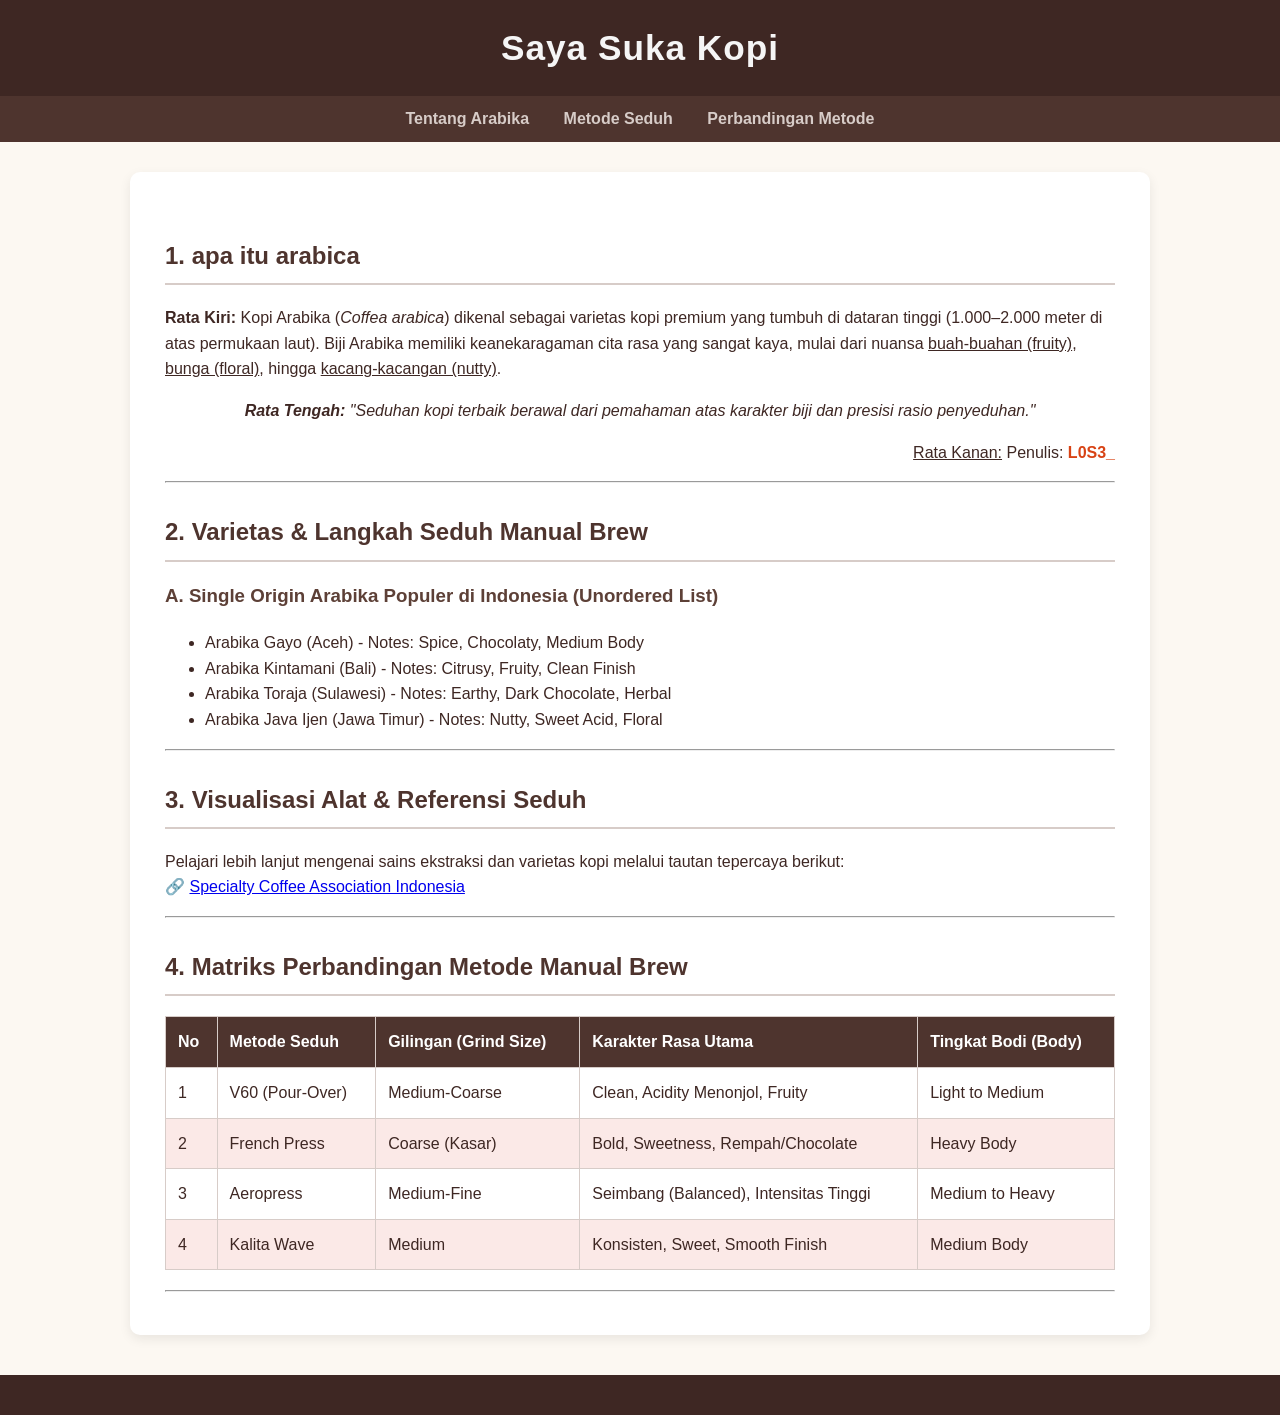
==== Julius.html @ 0a08ff6e "belajar html ceunah" ====
<!DOCTYPE html>
<html lang="id">
<head>
    <meta charset="UTF-8">
    <meta name="viewport" content="width=device-width, initial-scale=1.0">
    <title>Eksplorasi Kopi Arabika & Manual Brew</title>
    <style>
        body {
            font-family: 'Segoe UI', Tahoma, Geneva, Verdana, sans-serif;
            line-height: 1.6;
            margin: 0;
            padding: 0;
            background-color: #fcf8f2;
            color: #3e2723;
        }

        header {
            background-color: #3e2723;
            color: #f5f5f5;
            padding: 20px 0;
            text-align: center;
            box-shadow: 0 2px 5px rgba(0,0,0,0.2);
        }

        header h1 {
            margin: 0;
            font-size: 2.2em;
            letter-spacing: 1px;
        }

        nav {
            background-color: #4e342e;
            padding: 10px 0;
        }

        nav ul {
            list-style-type: none;
            margin: 0;
            padding: 0;
            text-align: center;
        }

        nav ul li {
            display: inline;
            margin: 0 15px;
        }

        nav ul li a {
            color: #d7ccc8;
            text-decoration: none;
            font-weight: bold;
            transition: color 0.3s;
        }

        nav ul li a:hover {
            color: #ffffff;
            text-decoration: underline;
        }

        .container {
            max-width: 950px;
            margin: 30px auto;
            background: #ffffff;
            padding: 35px;
            border-radius: 10px;
            box-shadow: 0 4px 12px rgba(0,0,0,0.08);
        }

        h2 {
            color: #4e342e;
            border-bottom: 2px solid #d7ccc8;
            padding-bottom: 8px;
            margin-top: 30px;
        }

        h3 {
            color: #5d4037;
        }

        .align-left { text-align: left; }
        .align-center { text-align: center; }
        .align-right { text-align: right; }

        .highlight {
            color: #d84315;
            font-weight: bold;
        }

        .info-box {
            background-color: #efebe9;
            border-left: 5px solid #8d6e63;
            padding: 15px;
            margin: 20px 0;
            border-radius: 4px;
        }

        table {
            width: 100%;
            border-collapse: collapse;
            margin: 20px 0;
        }

        table, th, td {
            border: 1px solid #d7ccc8;
        }

        th, td {
            padding: 12px;
            text-align: left;
        }

        th {
            background-color: #4e342e;
            color: white;
        }

        tr:nth-child(even) {
            background-color: #fbe9e7;
        }

        /* Images */
        img {
            max-width: 100%;
            height: auto;
            border-radius: 8px;
            display: block;
            margin: 20px auto;
        }

        /* Forms */
        .form-group {
            margin-bottom: 15px;
        }

        .form-group label {
            display: block;
            font-weight: bold;
            margin-bottom: 5px;
        }

        .form-group input, .form-group select, .form-group textarea {
            width: 100%;
            padding: 10px;
            border: 1px solid #bcaaa4;
            border-radius: 5px;
            box-sizing: border-box;
        }

        button {
            background-color: #6d4c41;
            color: white;
            border: none;
            padding: 12px 25px;
            border-radius: 5px;
            cursor: pointer;
            font-weight: bold;
            font-size: 1em;
        }

        button:hover {
            background-color: #4e342e;
        }

        footer {
            text-align: center;
            padding: 20px;
            background-color: #3e2723;
            color: #d7ccc8;
            margin-top: 40px;
        }
    </style>
</head>
<body>

    <!-- Header Website -->
    <header>
        <h1>Saya Suka Kopi</h1>
    </header>

    <!-- Menu Navigasi (Navbar) -->
    <nav>
        <ul>
            <li><a href="#tentang">Tentang Arabika</a></li>
            <li><a href="#metode">Metode Seduh</a></li>
            <li><a href="#perbandingan">Perbandingan Metode</a></li>
        </ul>
    </nav>

    <div class="container">

        <!-- Section 1: Paragraph & Formatting -->
        <section id="tentang">
            <h2>1. apa itu arabica</h2>

            <p class="align-left">
                <b>Rata Kiri:</b> Kopi Arabika (<i>Coffea arabica</i>) dikenal sebagai varietas kopi premium yang tumbuh di dataran tinggi (1.000–2.000 meter di atas permukaan laut). Biji Arabika memiliki keanekaragaman cita rasa yang sangat kaya, mulai dari nuansa <u>buah-buahan (fruity)</u>, <u>bunga (floral)</u>, hingga <u>kacang-kacangan (nutty)</u>.
            </p>

            <p class="align-center">
                <i><b>Rata Tengah:</b> "Seduhan kopi terbaik berawal dari pemahaman atas karakter biji dan presisi rasio penyeduhan."</i>
            </p>

            <p class="align-right">
                <u>Rata Kanan:</u> Penulis: <span class="highlight">L0S3_</span>
            </p>
        </section>

        <hr>

        <section id="metode">
            <h2>2. Varietas & Langkah Seduh Manual Brew</h2>

            <h3>A. Single Origin Arabika Populer di Indonesia (Unordered List)</h3>
            <ul>
                <li>Arabika Gayo (Aceh) - Notes: Spice, Chocolaty, Medium Body</li>
                <li>Arabika Kintamani (Bali) - Notes: Citrusy, Fruity, Clean Finish</li>
                <li>Arabika Toraja (Sulawesi) - Notes: Earthy, Dark Chocolate, Herbal</li>
                <li>Arabika Java Ijen (Jawa Timur) - Notes: Nutty, Sweet Acid, Floral</li>
            </ul>
        </section>

        <hr>

        <section id="galeri">
            <h2>3. Visualisasi Alat & Referensi Seduh</h2>
            <p>
                Pelajari lebih lanjut mengenai sains ekstraksi dan varietas kopi melalui tautan tepercaya berikut:
                <br>
                🔗 <a href="https://specialtycoffee.id/" target="_blank" rel="noopener">Specialty Coffee Association Indonesia</a>
            </p>
        </section>

        <hr>

        <!-- Section 4: Table -->
        <section id="perbandingan">
            <h2>4. Matriks Perbandingan Metode Manual Brew</h2>
            <table>
                <thead>
                    <tr>
                        <th>No</th>
                        <th>Metode Seduh</th>
                        <th>Gilingan (Grind Size)</th>
                        <th>Karakter Rasa Utama</th>
                        <th>Tingkat Bodi (Body)</th>
                    </tr>
                </thead>
                <tbody>
                    <tr>
                        <td>1</td>
                        <td>V60 (Pour-Over)</td>
                        <td>Medium-Coarse</td>
                        <td>Clean, Acidity Menonjol, Fruity</td>
                        <td>Light to Medium</td>
                    </tr>
                    <tr>
                        <td>2</td>
                        <td>French Press</td>
                        <td>Coarse (Kasar)</td>
                        <td>Bold, Sweetness, Rempah/Chocolate</td>
                        <td>Heavy Body</td>
                    </tr>
                    <tr>
                        <td>3</td>
                        <td>Aeropress</td>
                        <td>Medium-Fine</td>
                        <td>Seimbang (Balanced), Intensitas Tinggi</td>
                        <td>Medium to Heavy</td>
                    </tr>
                    <tr>
                        <td>4</td>
                        <td>Kalita Wave</td>
                        <td>Medium</td>
                        <td>Konsisten, Sweet, Smooth Finish</td>
                        <td>Medium Body</td>
                    </tr>
                </tbody>
            </table>
        </section>

        <hr>

    </div>

    <footer>
    </footer>

</body>
</html>
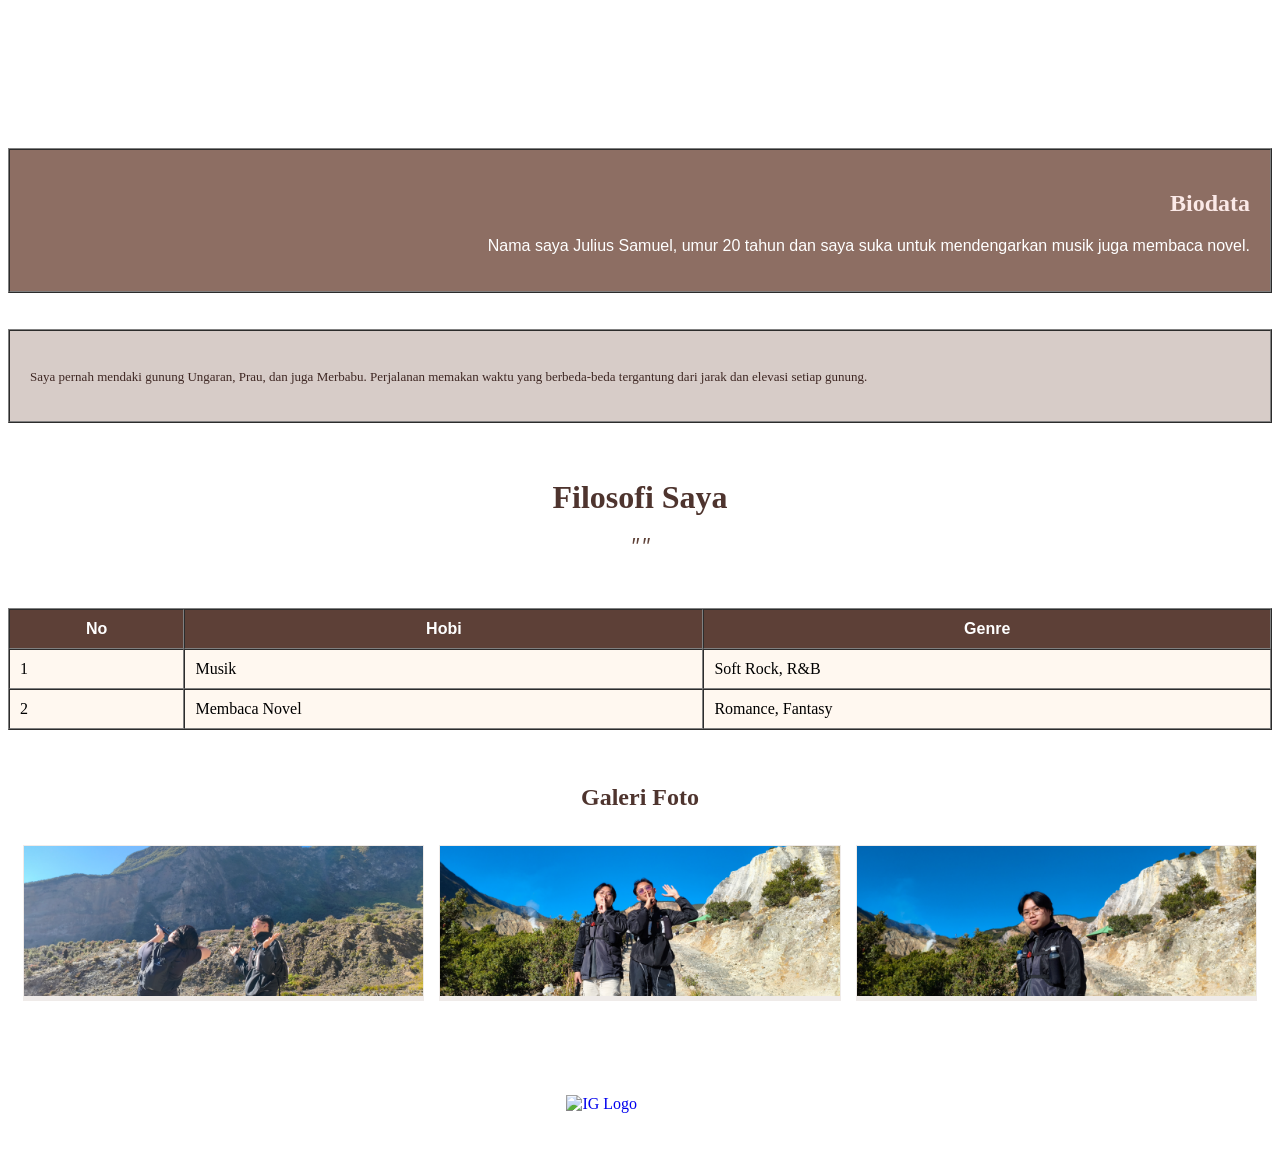
==== commit 23f91cc8: "Commit Pertama" ====
--- a/Julius.html
+++ b/Julius.html
@@ -2,288 +2,101 @@
 <html lang="id">
 <head>
     <meta charset="UTF-8">
-    <meta name="viewport" content="width=device-width, initial-scale=1.0">
-    <title>Eksplorasi Kopi Arabika & Manual Brew</title>
-    <style>
-        body {
-            font-family: 'Segoe UI', Tahoma, Geneva, Verdana, sans-serif;
-            line-height: 1.6;
-            margin: 0;
-            padding: 0;
-            background-color: #fcf8f2;
-            color: #3e2723;
-        }
+    <title>Halaman HTML Murni</title>
+</head>
+<background="https://images.unsplash.com/photo-1546484475-7f7bd55792da?auto=format&fit=crop&w=1920&q=80">
+<body>
+    <table width="100%" style="background-image: url('https://encrypted-tbn0.gstatic.com/images?q=tbn:ANd9GcQcLlZASAluCY5A7PmuE_2X5GgvXT9qrw0msVXL5q6jjtVIYlHML7GnTy8i&s=10'); background-size: cover; background-position: center;" height="100" border="0">
+        <tr>
+            <td align="center">
+                <h1><font color="#ffffff" face="Georgia" size="7">Tentang Saya</font></h1>
+            </td>
+        </tr>
+    </table>
 
-        header {
-            background-color: #3e2723;
-            color: #f5f5f5;
-            padding: 20px 0;
-            text-align: center;
-            box-shadow: 0 2px 5px rgba(0,0,0,0.2);
-        }
+    <br><br>
 
-        header h1 {
-            margin: 0;
-            font-size: 2.2em;
-            letter-spacing: 1px;
-        }
+    <table width="100%" bgcolor="#8d6e63" border="1" cellpadding="20" cellspacing="0">
+        <tr>
+            <td align="right">
+                <h2><font color="#fbe9e7" face="Trebuchet MS" size="5">Biodata</font></h2>
+                <p><font color="#ffffff" face="Arial" size="3">
+                    Nama saya Julius Samuel, umur 20 tahun dan saya suka untuk mendengarkan musik juga membaca novel.
+                </font></p>
+            </td>
+        </tr>
+    </table>
 
-        nav {
-            background-color: #4e342e;
-            padding: 10px 0;
-        }
+    <br><br>
 
-        nav ul {
-            list-style-type: none;
-            margin: 0;
-            padding: 0;
-            text-align: center;
-        }
+    <table width="100%" bgcolor="#d7ccc8" border="1" cellpadding="20" cellspacing="0">
+        <tr>
+            <td align="left">
+                <p><font color="#3e2723" face="Verdana" size="2">
+                    Saya pernah mendaki gunung Ungaran, Prau, dan juga Merbabu. Perjalanan memakan waktu yang berbeda-beda tergantung dari jarak dan elevasi setiap gunung.
+                </font></p>
+            </td>
+        </tr>
+    </table>
 
-        nav ul li {
-            display: inline;
-            margin: 0 15px;
-        }
+    <br><br>
 
-        nav ul li a {
-            color: #d7ccc8;
-            text-decoration: none;
-            font-weight: bold;
-            transition: color 0.3s;
-        }
-
-        nav ul li a:hover {
-            color: #ffffff;
-            text-decoration: underline;
-        }
-
-        .container {
-            max-width: 950px;
-            margin: 30px auto;
-            background: #ffffff;
-            padding: 35px;
-            border-radius: 10px;
-            box-shadow: 0 4px 12px rgba(0,0,0,0.08);
-        }
-
-        h2 {
-            color: #4e342e;
-            border-bottom: 2px solid #d7ccc8;
-            padding-bottom: 8px;
-            margin-top: 30px;
-        }
-
-        h3 {
-            color: #5d4037;
-        }
-
-        .align-left { text-align: left; }
-        .align-center { text-align: center; }
-        .align-right { text-align: right; }
-
-        .highlight {
-            color: #d84315;
-            font-weight: bold;
-        }
-
-        .info-box {
-            background-color: #efebe9;
-            border-left: 5px solid #8d6e63;
-            padding: 15px;
-            margin: 20px 0;
-            border-radius: 4px;
-        }
-
-        table {
-            width: 100%;
-            border-collapse: collapse;
-            margin: 20px 0;
-        }
-
-        table, th, td {
-            border: 1px solid #d7ccc8;
-        }
-
-        th, td {
-            padding: 12px;
-            text-align: left;
-        }
-
-        th {
-            background-color: #4e342e;
-            color: white;
-        }
-
-        tr:nth-child(even) {
-            background-color: #fbe9e7;
-        }
-
-        /* Images */
-        img {
-            max-width: 100%;
-            height: auto;
-            border-radius: 8px;
-            display: block;
-            margin: 20px auto;
-        }
-
-        /* Forms */
-        .form-group {
-            margin-bottom: 15px;
-        }
-
-        .form-group label {
-            display: block;
-            font-weight: bold;
-            margin-bottom: 5px;
-        }
-
-        .form-group input, .form-group select, .form-group textarea {
-            width: 100%;
-            padding: 10px;
-            border: 1px solid #bcaaa4;
-            border-radius: 5px;
-            box-sizing: border-box;
-        }
-
-        button {
-            background-color: #6d4c41;
-            color: white;
-            border: none;
-            padding: 12px 25px;
-            border-radius: 5px;
-            cursor: pointer;
-            font-weight: bold;
-            font-size: 1em;
-        }
-
-        button:hover {
-            background-color: #4e342e;
-        }
-
-        footer {
-            text-align: center;
-            padding: 20px;
-            background-color: #3e2723;
-            color: #d7ccc8;
-            margin-top: 40px;
-        }
-    </style>
-</head>
-<body>
-
-    <!-- Header Website -->
-    <header>
-        <h1>Saya Suka Kopi</h1>
-    </header>
-
-    <!-- Menu Navigasi (Navbar) -->
-    <nav>
-        <ul>
-            <li><a href="#tentang">Tentang Arabika</a></li>
-            <li><a href="#metode">Metode Seduh</a></li>
-            <li><a href="#perbandingan">Perbandingan Metode</a></li>
-        </ul>
-    </nav>
-
-    <div class="container">
-
-        <!-- Section 1: Paragraph & Formatting -->
-        <section id="tentang">
-            <h2>1. apa itu arabica</h2>
-
-            <p class="align-left">
-                <b>Rata Kiri:</b> Kopi Arabika (<i>Coffea arabica</i>) dikenal sebagai varietas kopi premium yang tumbuh di dataran tinggi (1.000–2.000 meter di atas permukaan laut). Biji Arabika memiliki keanekaragaman cita rasa yang sangat kaya, mulai dari nuansa <u>buah-buahan (fruity)</u>, <u>bunga (floral)</u>, hingga <u>kacang-kacangan (nutty)</u>.
-            </p>
-
-            <p class="align-center">
-                <i><b>Rata Tengah:</b> "Seduhan kopi terbaik berawal dari pemahaman atas karakter biji dan presisi rasio penyeduhan."</i>
-            </p>
-
-            <p class="align-right">
-                <u>Rata Kanan:</u> Penulis: <span class="highlight">L0S3_</span>
-            </p>
-        </section>
-
-        <hr>
-
-        <section id="metode">
-            <h2>2. Varietas & Langkah Seduh Manual Brew</h2>
-
-            <h3>A. Single Origin Arabika Populer di Indonesia (Unordered List)</h3>
-            <ul>
-                <li>Arabika Gayo (Aceh) - Notes: Spice, Chocolaty, Medium Body</li>
-                <li>Arabika Kintamani (Bali) - Notes: Citrusy, Fruity, Clean Finish</li>
-                <li>Arabika Toraja (Sulawesi) - Notes: Earthy, Dark Chocolate, Herbal</li>
-                <li>Arabika Java Ijen (Jawa Timur) - Notes: Nutty, Sweet Acid, Floral</li>
-            </ul>
-        </section>
-
-        <hr>
-
-        <section id="galeri">
-            <h2>3. Visualisasi Alat & Referensi Seduh</h2>
-            <p>
-                Pelajari lebih lanjut mengenai sains ekstraksi dan varietas kopi melalui tautan tepercaya berikut:
-                <br>
-                🔗 <a href="https://specialtycoffee.id/" target="_blank" rel="noopener">Specialty Coffee Association Indonesia</a>
-            </p>
-        </section>
-
-        <hr>
-
-        <!-- Section 4: Table -->
-        <section id="perbandingan">
-            <h2>4. Matriks Perbandingan Metode Manual Brew</h2>
-            <table>
-                <thead>
-                    <tr>
-                        <th>No</th>
-                        <th>Metode Seduh</th>
-                        <th>Gilingan (Grind Size)</th>
-                        <th>Karakter Rasa Utama</th>
-                        <th>Tingkat Bodi (Body)</th>
-                    </tr>
-                </thead>
-                <tbody>
-                    <tr>
-                        <td>1</td>
-                        <td>V60 (Pour-Over)</td>
-                        <td>Medium-Coarse</td>
-                        <td>Clean, Acidity Menonjol, Fruity</td>
-                        <td>Light to Medium</td>
-                    </tr>
-                    <tr>
-                        <td>2</td>
-                        <td>French Press</td>
-                        <td>Coarse (Kasar)</td>
-                        <td>Bold, Sweetness, Rempah/Chocolate</td>
-                        <td>Heavy Body</td>
-                    </tr>
-                    <tr>
-                        <td>3</td>
-                        <td>Aeropress</td>
-                        <td>Medium-Fine</td>
-                        <td>Seimbang (Balanced), Intensitas Tinggi</td>
-                        <td>Medium to Heavy</td>
-                    </tr>
-                    <tr>
-                        <td>4</td>
-                        <td>Kalita Wave</td>
-                        <td>Medium</td>
-                        <td>Konsisten, Sweet, Smooth Finish</td>
-                        <td>Medium Body</td>
-                    </tr>
-                </tbody>
-            </table>
-        </section>
-
-        <hr>
-
+    <div align="center">
+        <h2><font color="#4e342e" face="Times New Roman" size="6">Filosofi Saya</font></h2>
+        <p><font color="#5d4037" face="Courier New" size="4"><i>""</i></font></p>
     </div>
 
-    <footer>
-    </footer>
+    <br><br>
+
+    <table width="100%" border="1" cellpadding="10" cellspacing="0" bgcolor="#fff8f0">
+        <tr bgcolor="#5d4037">
+            <th><font color="#ffffff" face="Arial" size="3">No</font></th>
+            <th><font color="#ffffff" face="Arial" size="3">Hobi</font></th>
+            <th><font color="#ffffff" face="Arial" size="3">Genre</font></th>
+        </tr>
+        <tr>
+            <td>1</td>
+            <td>Musik</td>
+            <td>Soft Rock, R&B</td>
+        </tr>
+        <tr>
+            <td>2</td>
+            <td>Membaca Novel</td>
+            <td>Romance, Fantasy</td>
+        </tr>
+    </table>
+
+    <br><br>
+
+    <div align="center">
+        <h3><font color="#4e342e" face="Georgia" size="5">Galeri Foto</font></h3>
+    </div>
+    <table width="100%" border="0" cellspacing="15">
+        <tr>
+            <td width="33%" align="center" bgcolor="#efebe9" height="150">
+                <img src="MVIMG_20260824_081130.jpg" width="100%" style="width: 100%; height: 100%; object-fit: cover;">
+            </td>
+            <td width="33%" align="center" bgcolor="#efebe9" height="150">
+                <img src="MVIMG_20260824_074659.jpg" width="100%" style="width: 100%; height: 100%; object-fit: cover;">
+            </td>
+            <td width="33%" align="center" bgcolor="#efebe9" height="150">
+                <img src="MVIMG_20260824_074604.jpg" width="100%" style="width: 100%; height: 100%; object-fit: cover;">
+            </td>
+        </tr>
+    </table>
+
+    <br><br>
+
+    <table width="100%" style="background-image: url('https://encrypted-tbn0.gstatic.com/images?q=tbn:ANd9GcQcLlZASAluCY5A7PmuE_2X5GgvXT9qrw0msVXL5q6jjtVIYlHML7GnTy8i&s=10'); background-size: cover; background-position: center;" height="100" border="0">
+        <tr>
+            <td align="middle">
+                <a href="https://www.instagram.com/vespersss_" target="_blank" style="text-decoration: none;">
+                    <img src="https://upload.wikimedia.org/wikipedia/commons/a/a5/Instagram_icon.png" width="30" height="30" alt="IG Logo" align="middle">
+                    <font color="#ffffff" face="Arial" size="2">@vesperss_</font>
+                </a>
+            </td>
+        </tr>
+    </table>
 
 </body>
 </html>
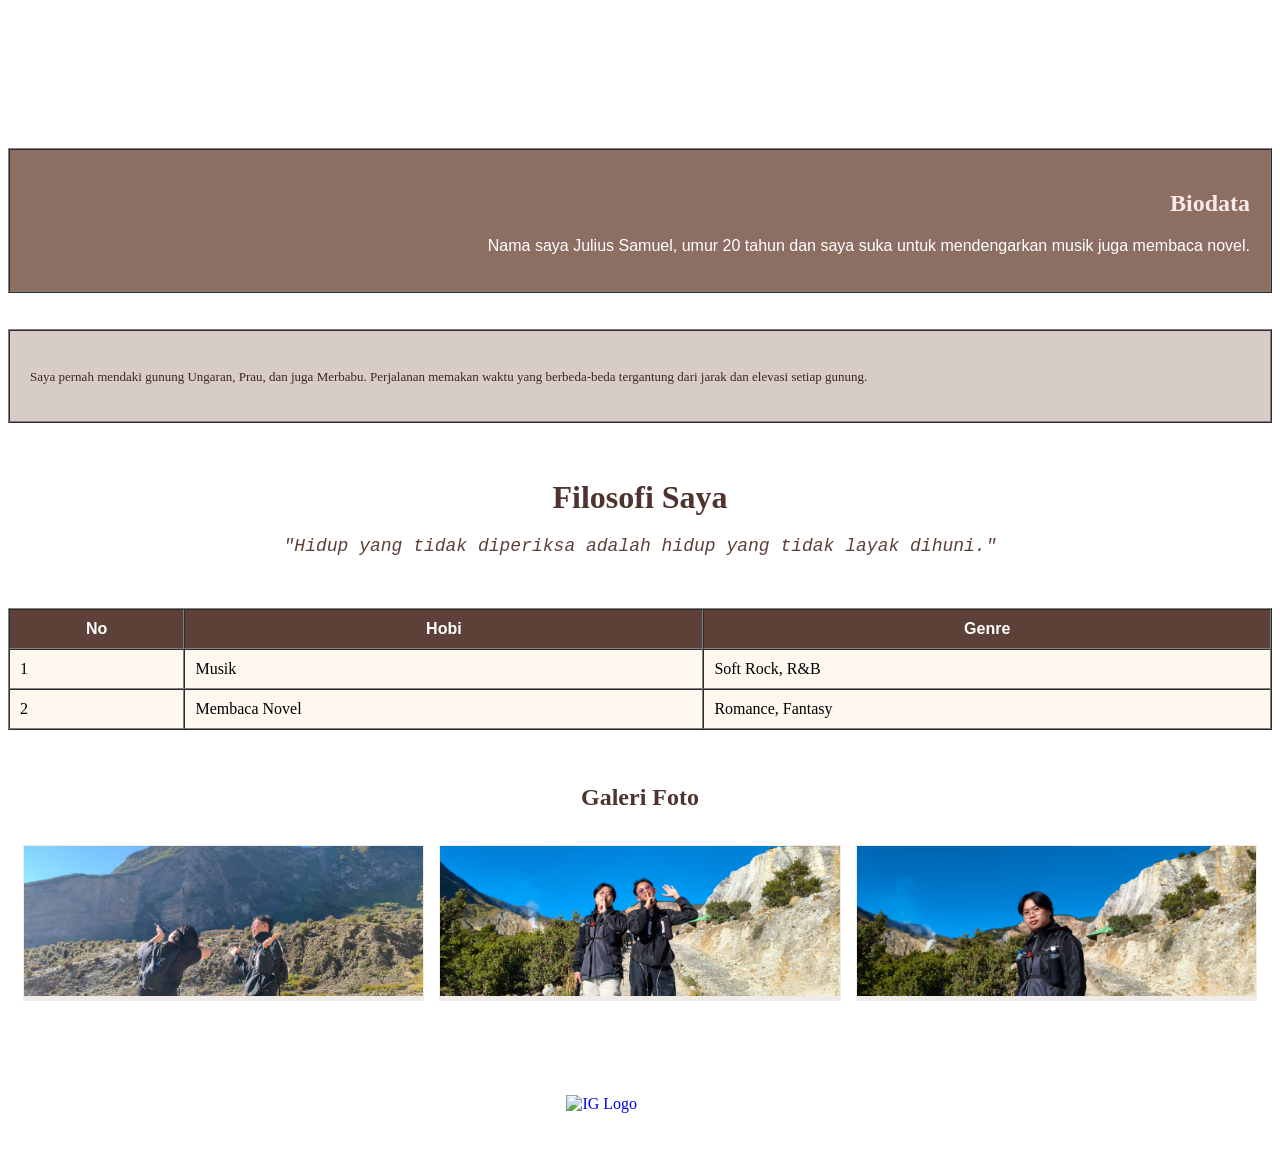
==== commit 7c956e39: "Commit 2 perbaikan" ====
--- a/Julius.html
+++ b/Julius.html
@@ -43,7 +43,7 @@
 
     <div align="center">
         <h2><font color="#4e342e" face="Times New Roman" size="6">Filosofi Saya</font></h2>
-        <p><font color="#5d4037" face="Courier New" size="4"><i>""</i></font></p>
+        <p><font color="#5d4037" face="Courier New" size="4"><i>"Hidup yang tidak diperiksa adalah hidup yang tidak layak dihuni."</i></font></p>
     </div>
 
     <br><br>
@@ -88,10 +88,10 @@
     <br><br>
 
     <table width="100%" style="background-image: url('https://encrypted-tbn0.gstatic.com/images?q=tbn:ANd9GcQcLlZASAluCY5A7PmuE_2X5GgvXT9qrw0msVXL5q6jjtVIYlHML7GnTy8i&s=10'); background-size: cover; background-position: center;" height="100" border="0">
-        <tr>
-            <td align="middle">
-                <a href="https://www.instagram.com/vespersss_" target="_blank" style="text-decoration: none;">
-                    <img src="https://upload.wikimedia.org/wikipedia/commons/a/a5/Instagram_icon.png" width="30" height="30" alt="IG Logo" align="middle">
+    <tr>
+        <td align="center">
+            <a href="https://www.instagram.com/vespersss_" target="_blank" style="text-decoration: none;">
+                <img src="https://upload.wikimedia.org/wikipedia/commons/a/a5/Instagram_icon.png" width="30" height="30" alt="IG Logo" align="middle">
                     <font color="#ffffff" face="Arial" size="2">@vesperss_</font>
                 </a>
             </td>
